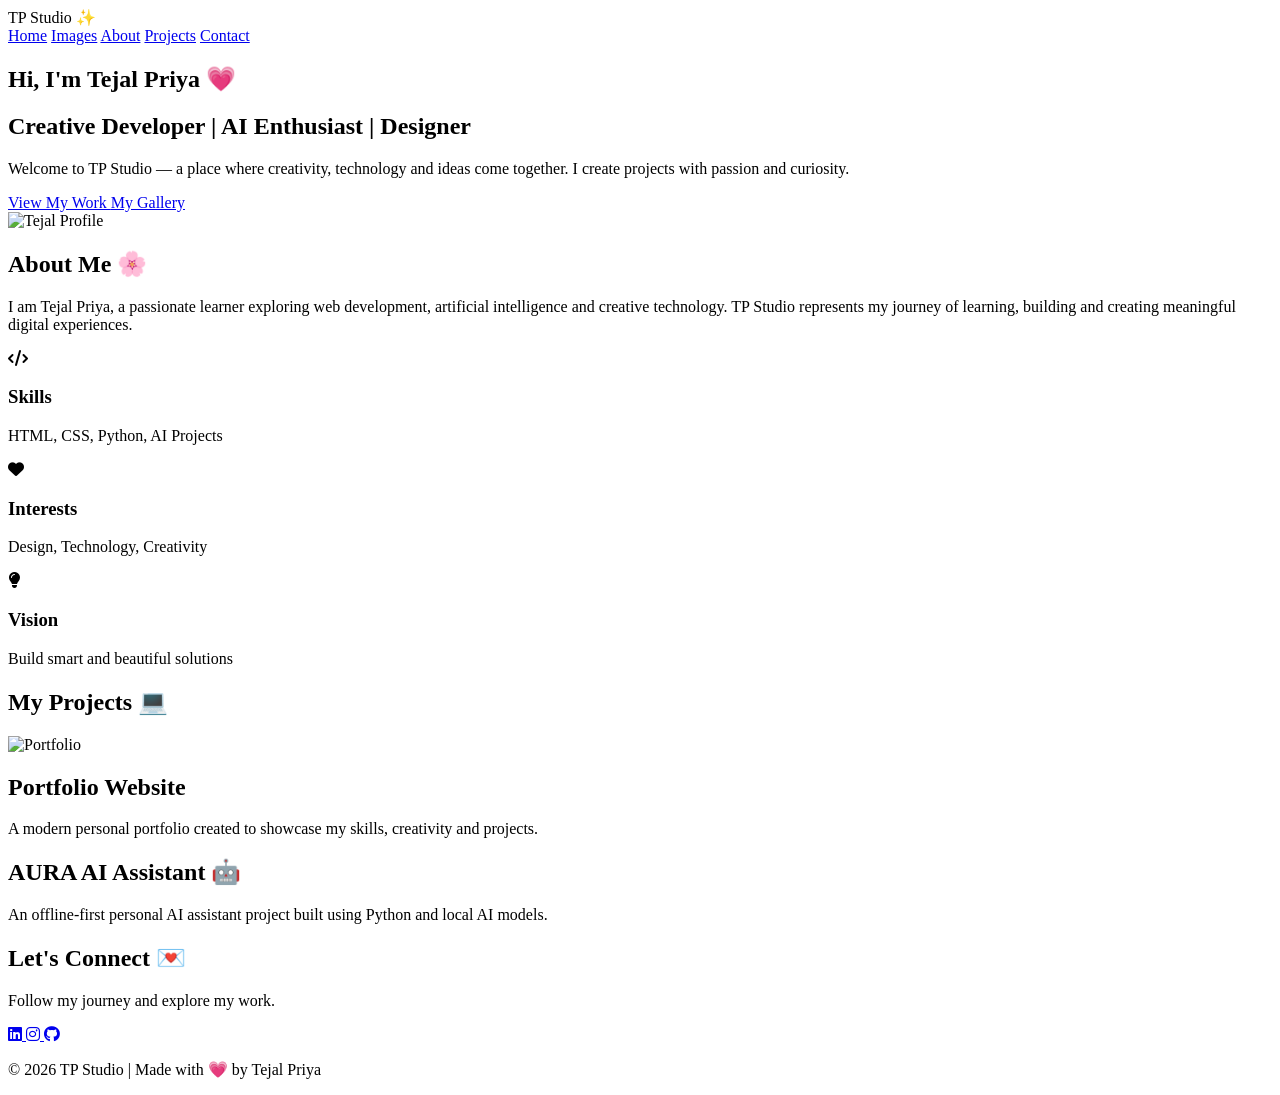
==== index.html @ d5c601ec "TP Studio portfolio website" ====
<!DOCTYPE html>
<html lang="en">

<head>

<meta charset="UTF-8">
<meta name="viewport" content="width=device-width, initial-scale=1.0">

<title>TP Studio | Tejal Priya</title>

<link rel="stylesheet" href="style.css">


<!-- Cute icons -->
<link rel="stylesheet" 
href="https://cdnjs.cloudflare.com/ajax/libs/font-awesome/6.5.0/css/all.min.css">


</head>


<body>


<!-- Navbar -->

<header>

<div class="logo">
TP Studio ✨
</div>


<nav>

<a href="index.html">Home</a>

<a href="image.html">Images</a>

<a href="#about">About</a>

<a href="#projects">Projects</a>

<a href="#contact">Contact</a>

</nav>


</header>





<!-- Hero Section -->

<section class="hero">


<div class="hero-text">


<h1>
Hi, I'm <span>Tejal Priya</span> 💗
</h1>


<h2>
Creative Developer | AI Enthusiast | Designer
</h2>


<p>

Welcome to TP Studio — a place where creativity,
technology and ideas come together.
I create projects with passion and curiosity.

</p>



<div class="buttons">

<a href="#projects" class="btn">
View My Work
</a>


<a href="image.html" class="btn">
My Gallery
</a>


</div>



</div>




<div class="hero-image">


<img src="images/profile.jpg" 
alt="Tejal Profile">


</div>



</section>







<!-- About Section -->


<section id="about" class="about">


<h1>
About Me 🌸
</h1>


<p>

I am Tejal Priya, a passionate learner exploring
web development, artificial intelligence and creative
technology.

TP Studio represents my journey of learning,
building and creating meaningful digital experiences.

</p>



<div class="info-box">


<div>

<i class="fa-solid fa-code"></i>

<h3>
Skills
</h3>

<p>
HTML, CSS, Python, AI Projects
</p>

</div>



<div>

<i class="fa-solid fa-heart"></i>

<h3>
Interests
</h3>

<p>
Design, Technology, Creativity
</p>

</div>



<div>

<i class="fa-solid fa-lightbulb"></i>

<h3>
Vision
</h3>

<p>
Build smart and beautiful solutions
</p>

</div>


</div>


</section>








<!-- Projects -->


<section id="projects" class="projects">


<h1>
My Projects 💻
</h1>



<div class="project-card">


<img src="images/portfolio.jpg"
alt="Portfolio">


<h2>
Portfolio Website
</h2>


<p>

A modern personal portfolio created to
showcase my skills, creativity and projects.

</p>


</div>




<div class="project-card">


<h2>
AURA AI Assistant 🤖
</h2>


<p>

An offline-first personal AI assistant project
built using Python and local AI models.

</p>


</div>




</section>








<!-- Contact -->


<section id="contact" class="contact">


<h1>
Let's Connect 💌
</h1>


<p>
Follow my journey and explore my work.
</p>



<div class="social">


<a href="#">
<i class="fa-brands fa-linkedin"></i>
</a>


<a href="#">
<i class="fa-brands fa-instagram"></i>
</a>


<a href="https://github.com/tejalpriya845-dot">
<i class="fa-brands fa-github"></i>
</a>


</div>



</section>






<footer>

<p>
© 2026 TP Studio | Made with 💗 by Tejal Priya
</p>

</footer>




</body>

</html>
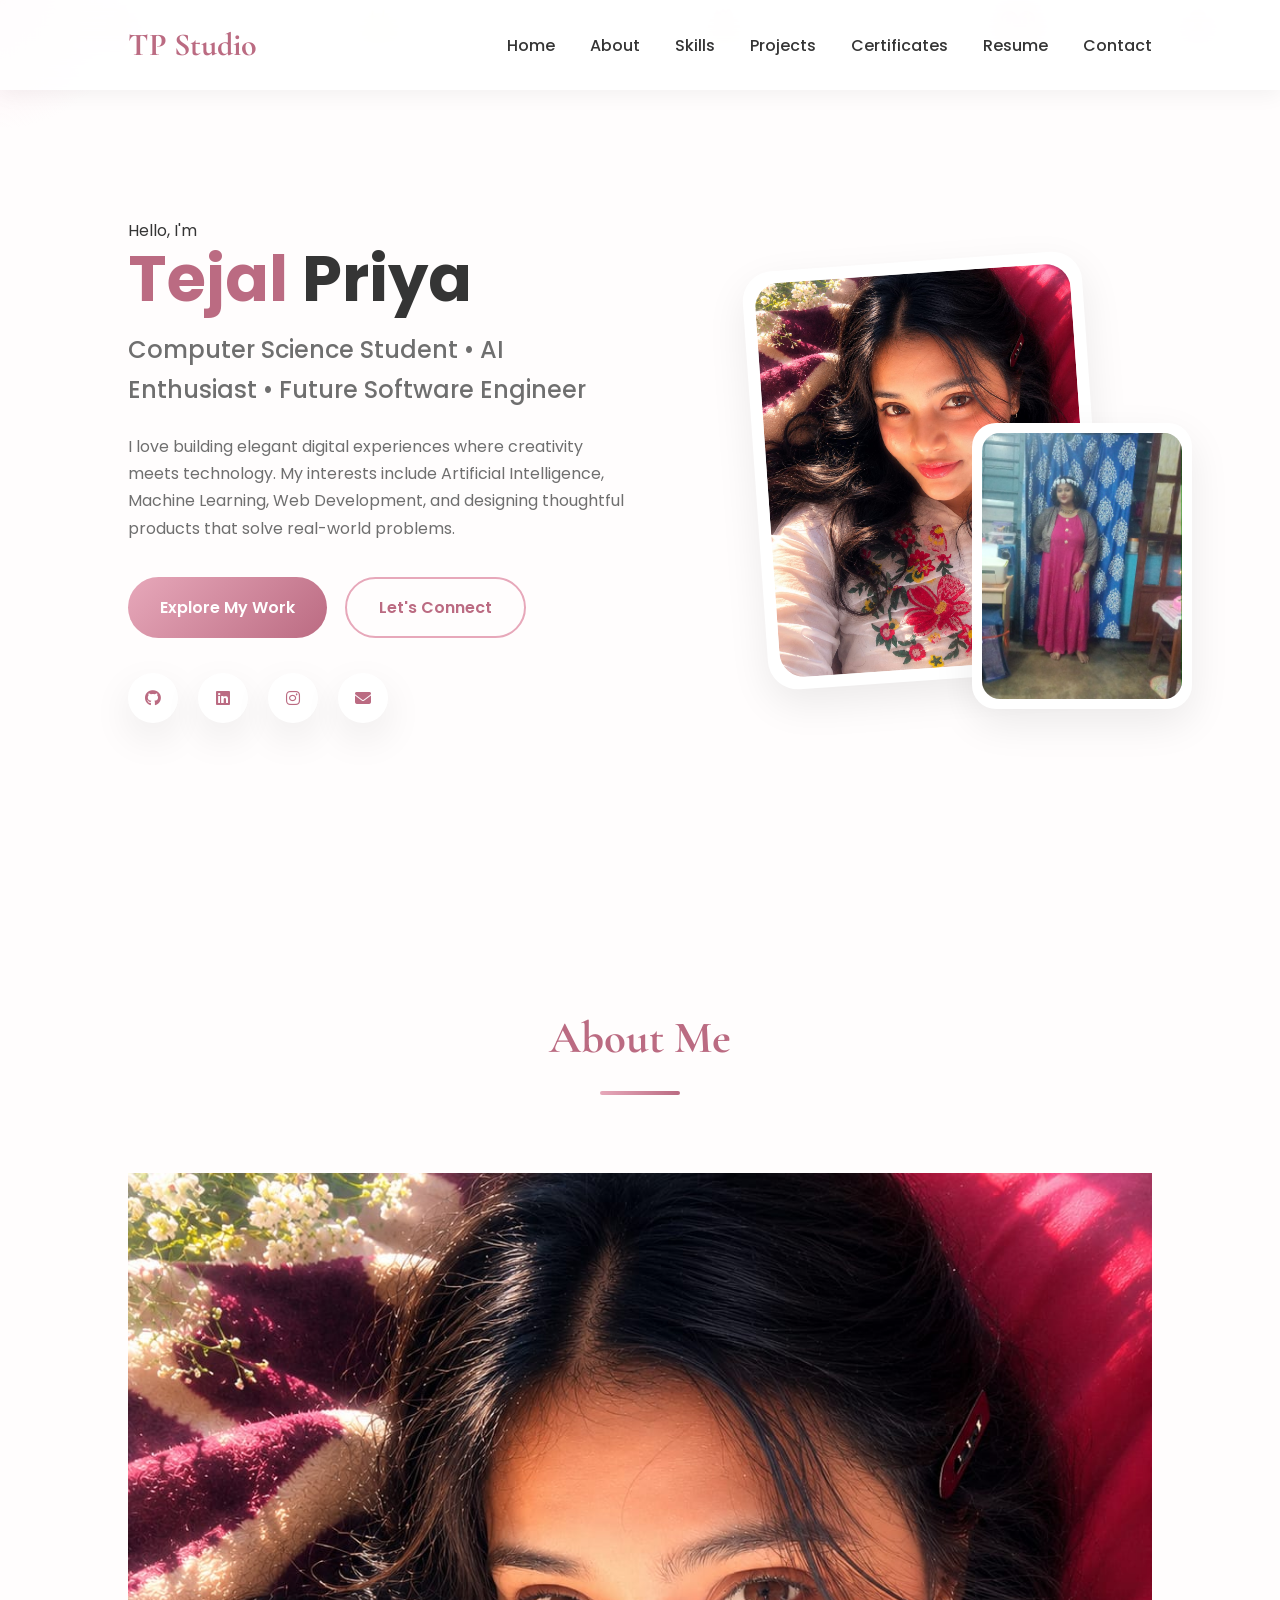
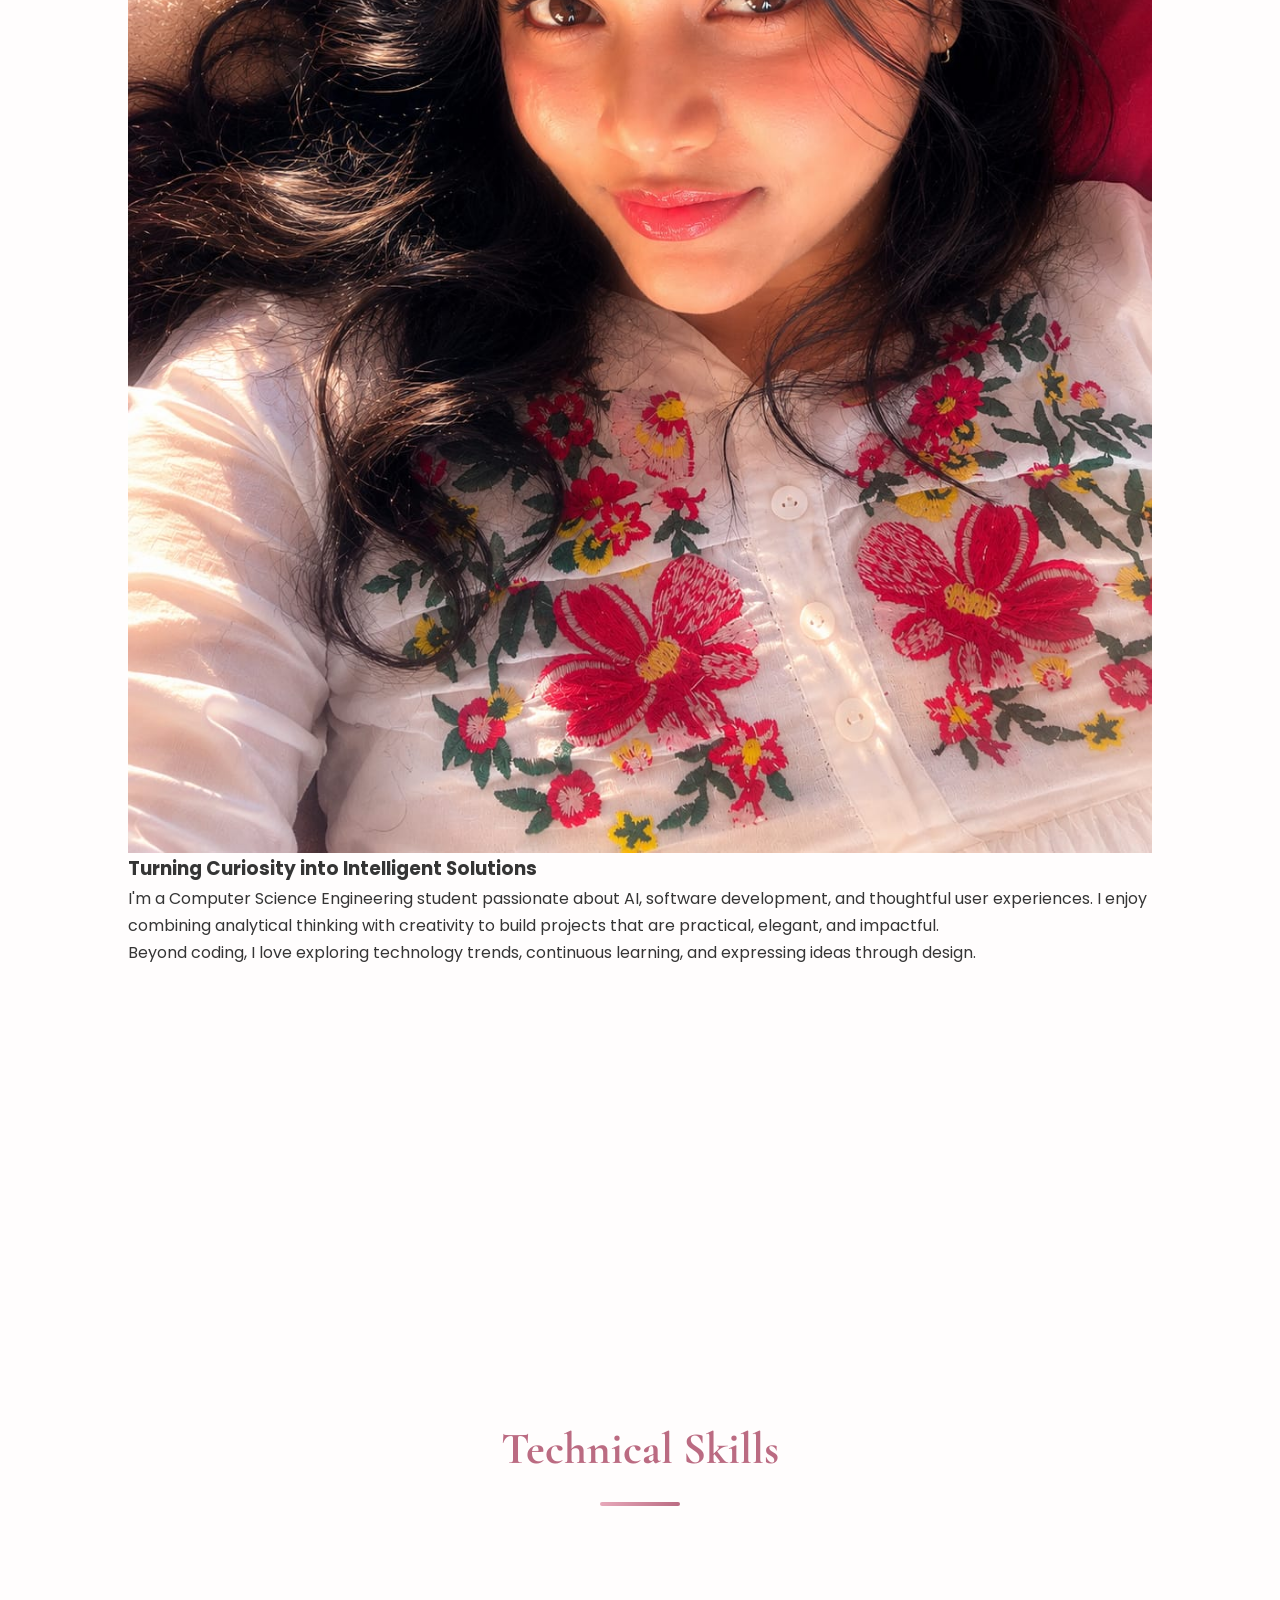
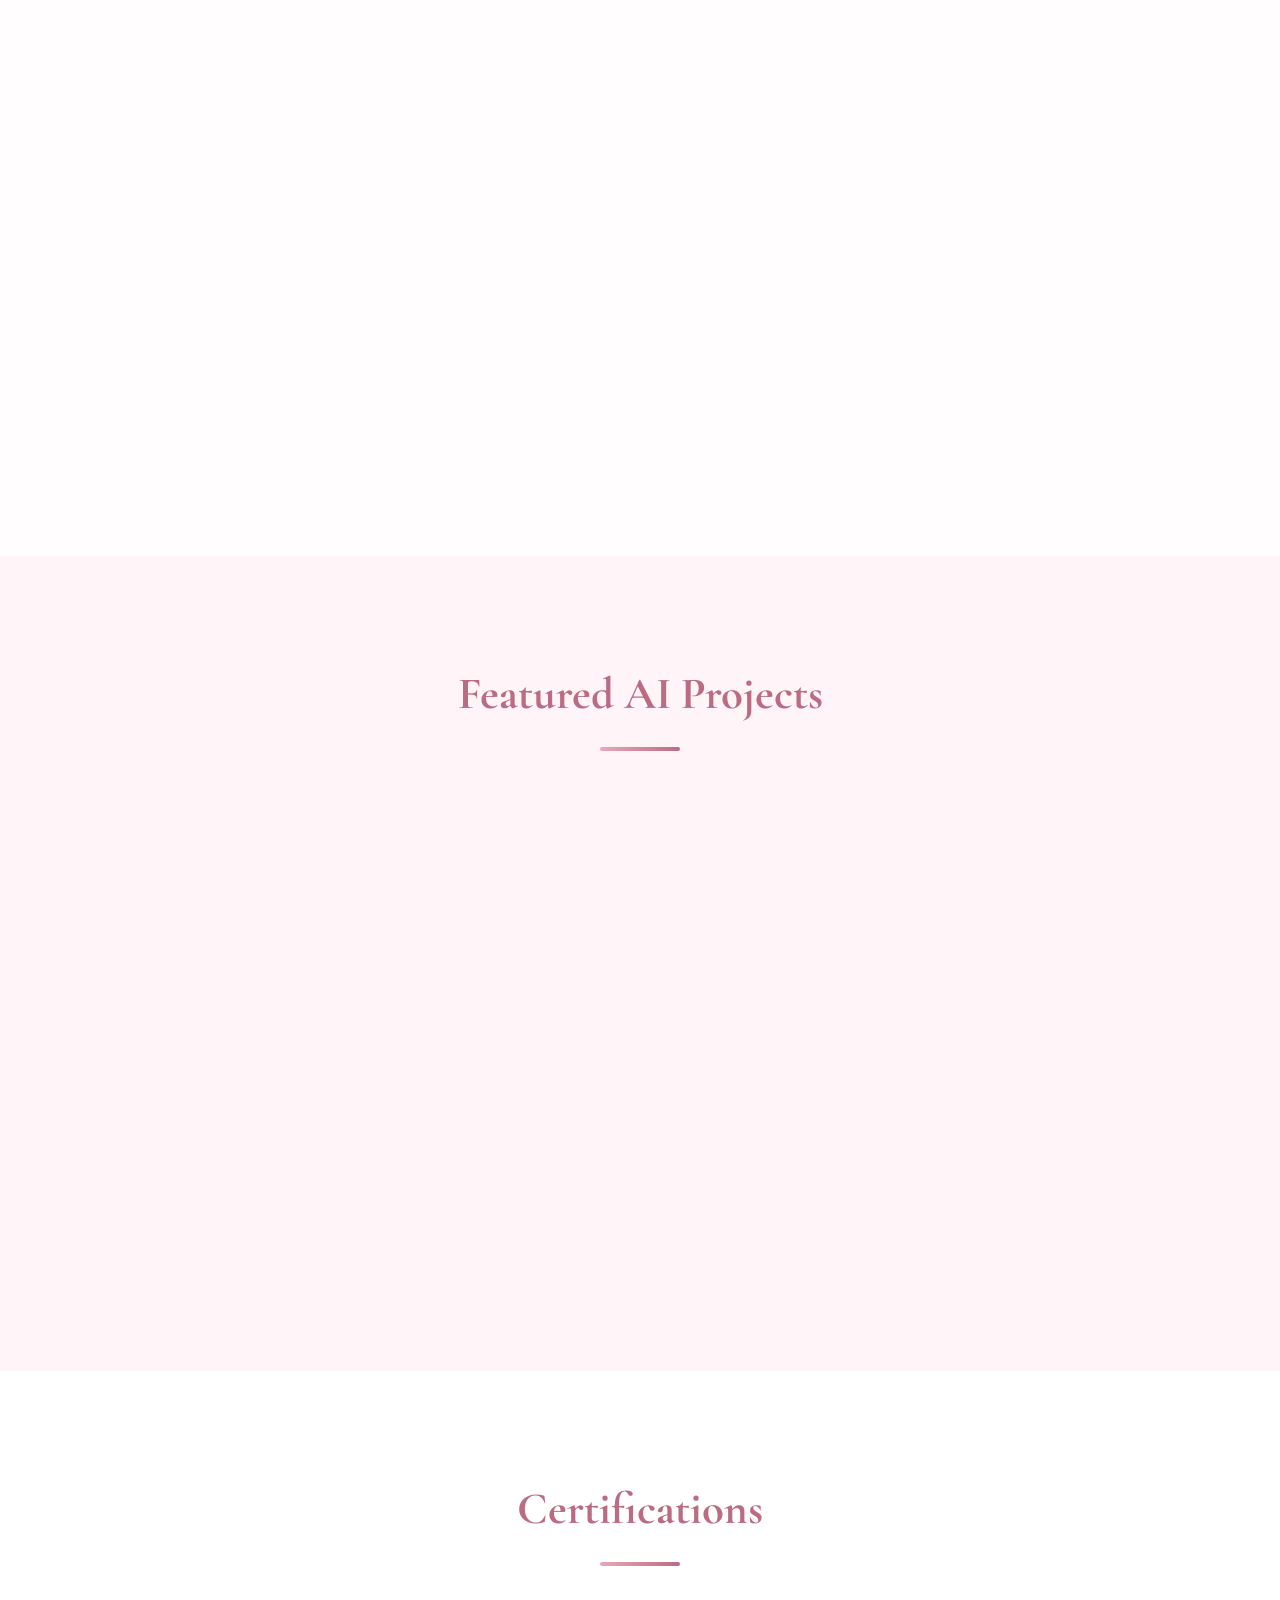
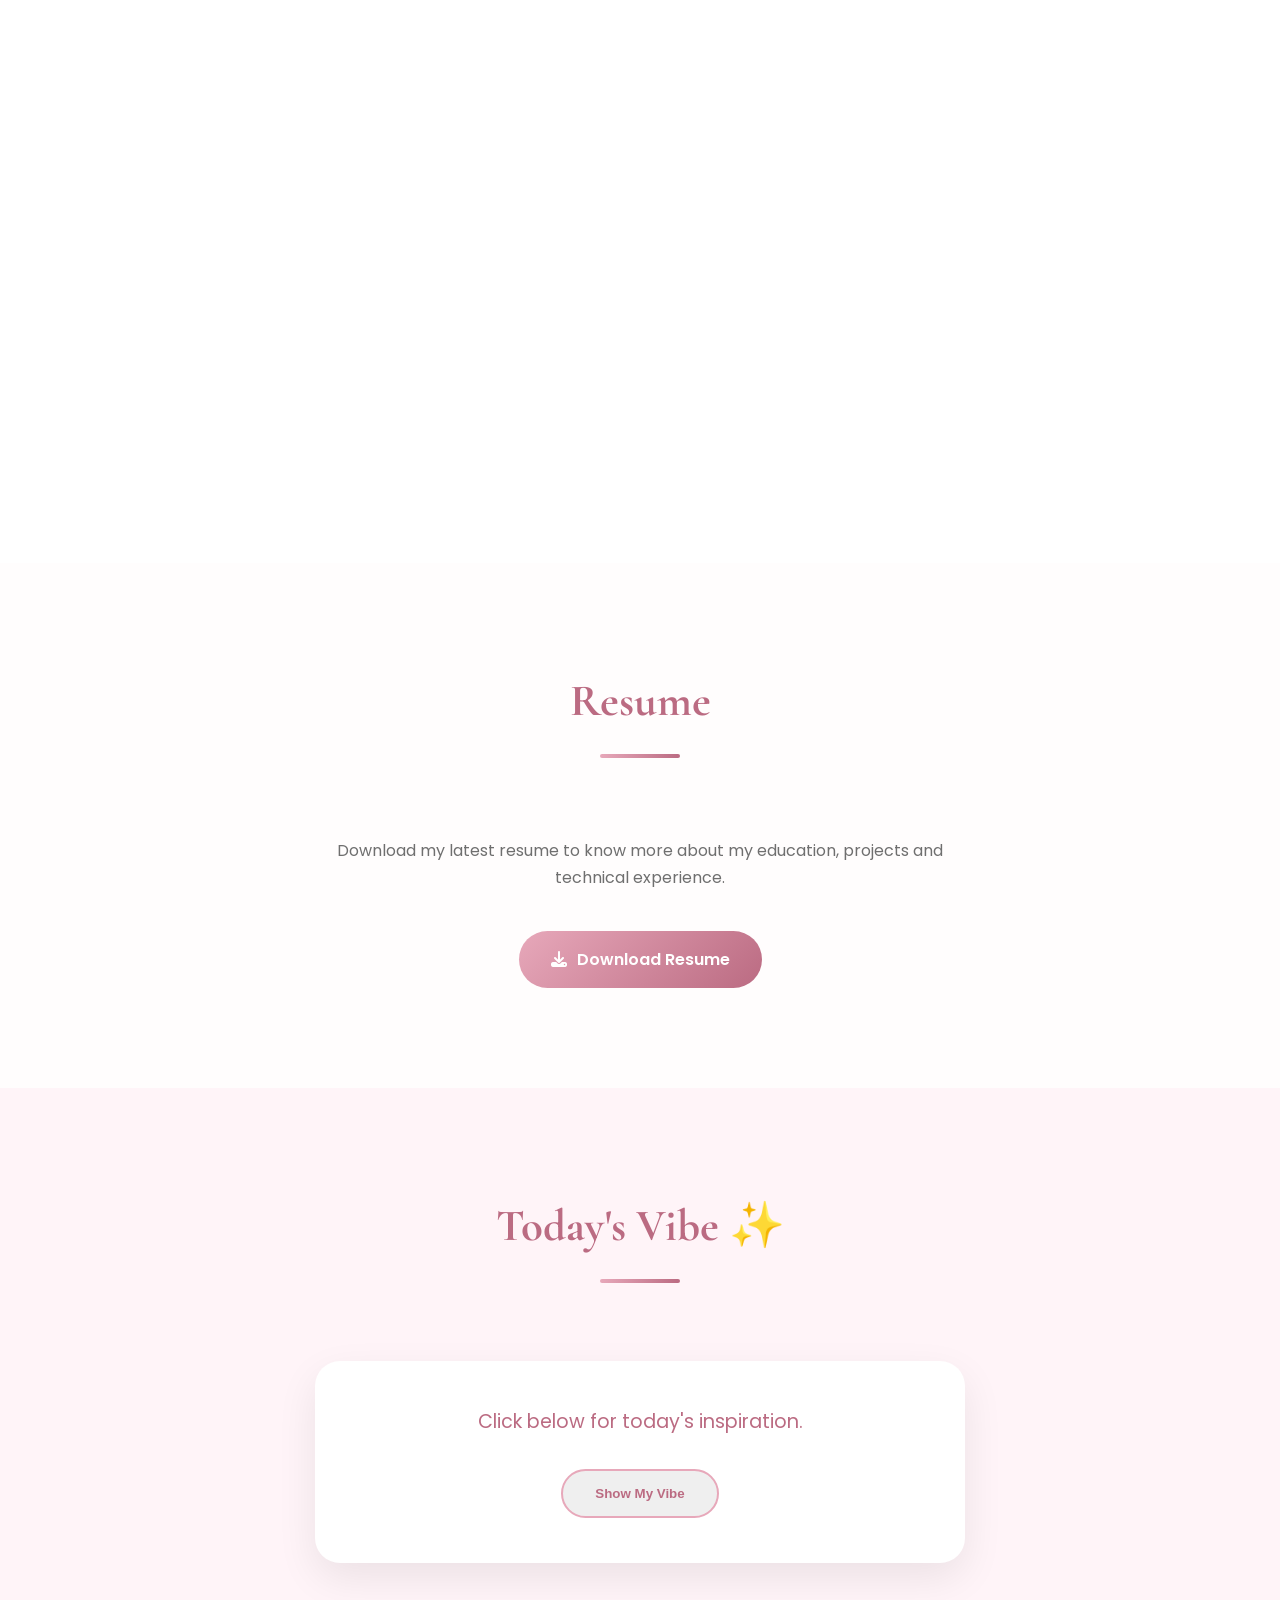
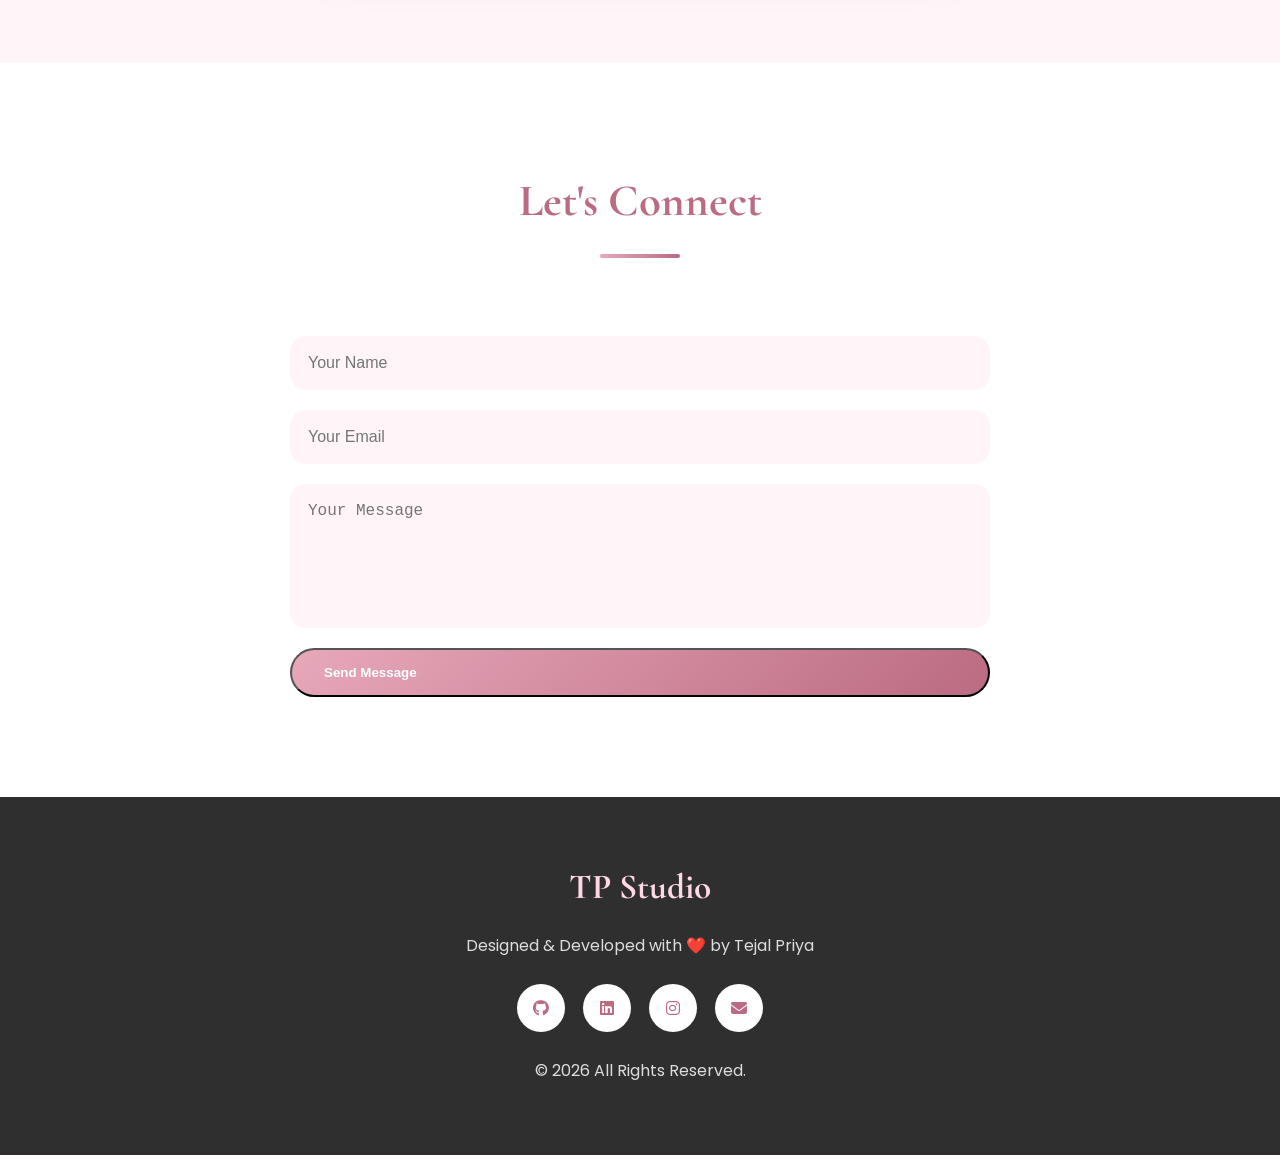
==== commit 7fa744e1: "Added animations.css and updated portfolio" ====
--- a/index.html
+++ b/index.html
@@ -2,334 +2,473 @@
 <html lang="en">
 
 <head>
-
-<meta charset="UTF-8">
-<meta name="viewport" content="width=device-width, initial-scale=1.0">
-
-<title>TP Studio | Tejal Priya</title>
-
-<link rel="stylesheet" href="style.css">
-
-
-<!-- Cute icons -->
-<link rel="stylesheet" 
-href="https://cdnjs.cloudflare.com/ajax/libs/font-awesome/6.5.0/css/all.min.css">
-
+    <meta charset="UTF-8">
+    <meta name="viewport" content="width=device-width, initial-scale=1.0">
+
+    <title>TP Studio | Tejal Priya</title>
+
+    <!-- Google Fonts -->
+    <link href="https://fonts.googleapis.com/css2?family=Poppins:wght@300;400;500;600;700&family=Cormorant+Garamond:wght@500;700&display=swap" rel="stylesheet">
+
+    <!-- Font Awesome -->
+    <link rel="stylesheet"
+        href="https://cdnjs.cloudflare.com/ajax/libs/font-awesome/6.7.1/css/all.min.css">
+
+    <!-- CSS -->
+    <link rel="stylesheet" href="css/style.css">
+    <link rel="stylesheet" href="css/animations.css">
 
 </head>
-
-
+<script src="js/script.js"></script>
 <body>
 
-
-<!-- Navbar -->
-
-<header>
-
-<div class="logo">
-TP Studio ✨
-</div>
-
-
-<nav>
-
-<a href="index.html">Home</a>
-
-<a href="image.html">Images</a>
-
-<a href="#about">About</a>
-
-<a href="#projects">Projects</a>
-
-<a href="#contact">Contact</a>
-
-</nav>
-
-
-</header>
-
-
-
-
-
-<!-- Hero Section -->
-
-<section class="hero">
-
-
-<div class="hero-text">
-
-
-<h1>
-Hi, I'm <span>Tejal Priya</span> 💗
-</h1>
-
-
-<h2>
-Creative Developer | AI Enthusiast | Designer
-</h2>
-
-
-<p>
-
-Welcome to TP Studio — a place where creativity,
-technology and ideas come together.
-I create projects with passion and curiosity.
-
-</p>
-
-
-
-<div class="buttons">
-
-<a href="#projects" class="btn">
-View My Work
-</a>
-
-
-<a href="image.html" class="btn">
-My Gallery
-</a>
-
-
-</div>
-
-
-
-</div>
-
-
-
-
-<div class="hero-image">
-
-
-<img src="images/profile.jpg" 
-alt="Tejal Profile">
-
-
-</div>
-
-
-
-</section>
-
-
-
-
-
-
-
-<!-- About Section -->
-
-
-<section id="about" class="about">
-
-
-<h1>
-About Me 🌸
-</h1>
-
-
-<p>
-
-I am Tejal Priya, a passionate learner exploring
-web development, artificial intelligence and creative
-technology.
-
-TP Studio represents my journey of learning,
-building and creating meaningful digital experiences.
-
-</p>
-
-
-
-<div class="info-box">
-
-
-<div>
-
-<i class="fa-solid fa-code"></i>
-
-<h3>
-Skills
-</h3>
-
-<p>
-HTML, CSS, Python, AI Projects
-</p>
-
-</div>
-
-
-
-<div>
-
-<i class="fa-solid fa-heart"></i>
-
-<h3>
-Interests
-</h3>
-
-<p>
-Design, Technology, Creativity
-</p>
-
-</div>
-
-
-
-<div>
-
-<i class="fa-solid fa-lightbulb"></i>
-
-<h3>
-Vision
-</h3>
-
-<p>
-Build smart and beautiful solutions
-</p>
-
-</div>
-
-
-</div>
-
-
-</section>
-
-
-
-
-
-
-
-
-<!-- Projects -->
-
-
-<section id="projects" class="projects">
-
-
-<h1>
-My Projects 💻
-</h1>
-
-
-
-<div class="project-card">
-
-
-<img src="images/portfolio.jpg"
-alt="Portfolio">
-
-
-<h2>
-Portfolio Website
-</h2>
-
-
-<p>
-
-A modern personal portfolio created to
-showcase my skills, creativity and projects.
-
-</p>
-
-
-</div>
-
-
-
-
-<div class="project-card">
-
-
-<h2>
-AURA AI Assistant 🤖
-</h2>
-
-
-<p>
-
-An offline-first personal AI assistant project
-built using Python and local AI models.
-
-</p>
-
-
-</div>
-
-
-
-
-</section>
-
-
-
-
-
-
-
-
-<!-- Contact -->
-
-
-<section id="contact" class="contact">
-
-
-<h1>
-Let's Connect 💌
-</h1>
-
-
-<p>
-Follow my journey and explore my work.
-</p>
-
-
-
-<div class="social">
-
-
-<a href="#">
-<i class="fa-brands fa-linkedin"></i>
-</a>
-
-
-<a href="#">
-<i class="fa-brands fa-instagram"></i>
-</a>
-
-
-<a href="https://github.com/tejalpriya845-dot">
-<i class="fa-brands fa-github"></i>
-</a>
-
-
-</div>
-
-
-
-</section>
-
-
-
-
-
-
-<footer>
-
-<p>
-© 2026 TP Studio | Made with 💗 by Tejal Priya
-</p>
-
-</footer>
-
-
-
+    <!-- Mouse Glow -->
+    <div class="cursor-glow"></div>
+
+    <!-- Floating Flowers -->
+    <div class="flowers">
+        <span>🌸</span>
+        <span>✨</span>
+        <span>🌷</span>
+        <span>💖</span>
+        <span>🌸</span>
+    </div>
+
+    <!-- ================= NAVBAR ================= -->
+
+    <header>
+
+        <div class="logo">
+            TP Studio
+        </div>
+
+        <nav>
+
+            <ul>
+
+                <li><a href="#home">Home</a></li>
+
+                <li><a href="#about">About</a></li>
+
+                <li><a href="#skills">Skills</a></li>
+
+                <li><a href="#projects">Projects</a></li>
+
+                <li><a href="#certifications">Certificates</a></li>
+
+                <li><a href="#resume">Resume</a></li>
+
+                <li><a href="#contact">Contact</a></li>
+
+            </ul>
+
+        </nav>
+
+    </header>
+
+    <!-- ================= HERO ================= -->
+
+    <section class="hero" id="home">
+
+        <div class="hero-left">
+
+            <p class="hello">
+                Hello, I'm
+            </p>
+
+            <h1>
+
+                <span>Tejal</span>
+
+                Priya
+
+            </h1>
+
+            <h2>
+                Computer Science Student • AI Enthusiast • Future Software Engineer
+            </h2>
+
+            <p class="hero-text">
+
+                I love building elegant digital experiences where creativity meets technology.
+                My interests include Artificial Intelligence, Machine Learning, Web Development,
+                and designing thoughtful products that solve real-world problems.
+
+            </p>
+
+            <div class="hero-buttons">
+
+                <a href="#projects" class="btn primary">
+                    Explore My Work
+                </a>
+
+                <a href="#contact" class="btn secondary">
+                    Let's Connect
+                </a>
+
+            </div>
+
+            <div class="social-icons">
+
+                <a href="#"><i class="fab fa-github"></i></a>
+
+                <a href="#"><i class="fab fa-linkedin"></i></a>
+
+                <a href="#"><i class="fab fa-instagram"></i></a>
+
+                <a href="#"><i class="fas fa-envelope"></i></a>
+
+            </div>
+
+        </div>
+
+        <div class="hero-right">
+
+            <div class="profile-card">
+
+                <img src="images/profile.jpg" alt="Tejal Priya">
+
+            </div>
+
+            <div class="portfolio-card">
+
+                <img src="images/portfolio.jpg" alt="Portfolio">
+
+            </div>
+
+        </div>
+
+    </section>
+
+    <!-- ================= ABOUT ================= -->
+
+    <section id="about" class="about">
+
+        <div class="section-title">
+
+            <h2>About Me</h2>
+
+            <span></span>
+
+        </div>
+
+        <div class="about-container">
+
+            <div class="about-image">
+
+                <img src="images/profile.jpg" alt="About Me">
+
+            </div>
+
+            <div class="about-content">
+
+                <h3>
+                    Turning Curiosity into Intelligent Solutions
+                </h3>
+
+                <p>
+
+                    I'm a Computer Science Engineering student passionate about AI,
+                    software development, and thoughtful user experiences.
+                    I enjoy combining analytical thinking with creativity to build
+                    projects that are practical, elegant, and impactful.
+
+                </p>
+
+                <p>
+
+                    Beyond coding, I love exploring technology trends,
+                    continuous learning, and expressing ideas through design.
+
+                </p>
+
+                <div class="about-cards">
+
+                    <div class="card">
+
+                        <i class="fas fa-graduation-cap"></i>
+
+                        <h4>Education</h4>
+
+                        <p>
+                            B.Tech Computer Science
+                        </p>
+
+                    </div>
+
+                    <div class="card">
+
+                        <i class="fas fa-brain"></i>
+
+                        <h4>AI & ML</h4>
+
+                        <p>
+                            Intelligent systems and automation.
+                        </p>
+
+                    </div>
+
+                    <div class="card">
+
+                        <i class="fas fa-code"></i>
+
+                        <h4>Development</h4>
+
+                        <p>
+                            Building modern responsive applications.
+                        </p>
+
+                    </div>
+
+                </div>
+
+            </div>
+
+        </div>
+
+    </section>
+
+    <!-- ================= SKILLS ================= -->
+
+    <section class="skills" id="skills">
+
+        <div class="section-title">
+
+            <h2>Technical Skills</h2>
+
+            <span></span>
+
+        </div>
+
+        <div class="skills-grid">
+
+            <div class="skill-card">
+                <i class="fab fa-python"></i>
+                <h3>Python</h3>
+            </div>
+
+            <div class="skill-card">
+                <i class="fab fa-java"></i>
+                <h3>Java</h3>
+            </div>
+
+            <div class="skill-card">
+                <i class="fab fa-html5"></i>
+                <h3>HTML5</h3>
+            </div>
+
+            <div class="skill-card">
+                <i class="fab fa-css3-alt"></i>
+                <h3>CSS3</h3>
+            </div>
+
+            <div class="skill-card">
+                <i class="fab fa-js"></i>
+                <h3>JavaScript</h3>
+            </div>
+
+            <div class="skill-card">
+                <i class="fas fa-robot"></i>
+                <h3>Artificial Intelligence</h3>
+            </div>
+
+            <div class="skill-card">
+                <i class="fas fa-chart-line"></i>
+                <h3>Machine Learning</h3>
+            </div>
+
+            <div class="skill-card">
+                <i class="fab fa-git-alt"></i>
+                <h3>Git & GitHub</h3>
+            </div>
+
+        </div>
+
+    </section>
+
+        <!-- ================= PROJECTS ================= -->
+
+    <section id="projects" class="projects">
+
+        <div class="section-title">
+            <h2>Featured AI Projects</h2>
+            <span></span>
+        </div>
+
+        <div class="projects-grid">
+
+            <div class="project-card">
+                <i class="fas fa-robot"></i>
+                <h3>AI Companion</h3>
+                <p>
+                    A conversational AI assistant designed to answer questions,
+                    automate tasks, and provide a friendly interactive experience.
+                </p>
+                <a href="#" class="project-btn">View Project</a>
+            </div>
+
+            <div class="project-card">
+                <i class="fas fa-user-graduate"></i>
+                <h3>College Admission Predictor</h3>
+                <p>
+                    Machine Learning based admission prediction system that helps
+                    students estimate admission chances using academic profiles.
+                </p>
+                <a href="#" class="project-btn">View Project</a>
+            </div>
+
+            <div class="project-card">
+                <i class="fas fa-laptop-code"></i>
+                <h3>TP Studio</h3>
+                <p>
+                    My premium personal portfolio showcasing my journey,
+                    technical skills, certifications and AI projects.
+                </p>
+                <a href="#" class="project-btn">View Project</a>
+            </div>
+
+        </div>
+
+    </section>
+
+    <!-- ================= CERTIFICATIONS ================= -->
+
+    <section id="certifications" class="certifications">
+
+        <div class="section-title">
+            <h2>Certifications</h2>
+            <span></span>
+        </div>
+
+        <div class="certificate-list">
+
+            <div class="certificate">
+                <h3>Python Programming</h3>
+                <p>Add your certification details here.</p>
+            </div>
+
+            <div class="certificate">
+                <h3>Artificial Intelligence</h3>
+                <p>Add your certification details here.</p>
+            </div>
+
+            <div class="certificate">
+                <h3>Machine Learning</h3>
+                <p>Add your certification details here.</p>
+            </div>
+
+        </div>
+
+    </section>
+
+    <!-- ================= RESUME ================= -->
+
+    <section id="resume" class="resume">
+
+        <div class="section-title">
+            <h2>Resume</h2>
+            <span></span>
+        </div>
+
+        <p>
+            Download my latest resume to know more about my education,
+            projects and technical experience.
+        </p>
+
+        <a href="resume.pdf" class="btn primary" download>
+            <i class="fas fa-download"></i>
+            Download Resume
+        </a>
+
+    </section>
+
+    <!-- ================= TODAY'S VIBE ================= -->
+
+    <section class="vibe">
+
+        <div class="section-title">
+            <h2>Today's Vibe ✨</h2>
+            <span></span>
+        </div>
+
+        <div class="vibe-box">
+
+            <p id="vibeText">
+                Click below for today's inspiration.
+            </p>
+
+            <button id="vibeButton" class="btn secondary">
+                Show My Vibe
+            </button>
+
+        </div>
+
+    </section>
+
+    <!-- ================= CONTACT ================= -->
+
+    <section id="contact" class="contact">
+
+        <div class="section-title">
+            <h2>Let's Connect</h2>
+            <span></span>
+        </div>
+
+        <form>
+
+            <input
+                type="text"
+                placeholder="Your Name"
+                required>
+
+            <input
+                type="email"
+                placeholder="Your Email"
+                required>
+
+            <textarea
+                rows="6"
+                placeholder="Your Message"></textarea>
+
+            <button type="submit" class="btn primary">
+                Send Message
+            </button>
+
+        </form>
+
+    </section>
+
+    <!-- ================= FOOTER ================= -->
+
+    <footer>
+
+        <h2>TP Studio</h2>
+
+        <p>
+            Designed & Developed with ❤️ by Tejal Priya
+        </p>
+
+        <div class="footer-icons">
+
+            <a href="#"><i class="fab fa-github"></i></a>
+
+            <a href="#"><i class="fab fa-linkedin"></i></a>
+
+            <a href="#"><i class="fab fa-instagram"></i></a>
+
+            <a href="#"><i class="fas fa-envelope"></i></a>
+
+        </div>
+
+        <p>
+            © 2026 All Rights Reserved.
+        </p>
+
+    </footer>
+
+    <!-- ================= JS ================= -->
+
+    <script src="js/script.js"></script>
 
 </body>
-
 </html>
--- a/css/style.css
+++ b/css/style.css
@@ -0,0 +1,1365 @@
+/* ==========================================
+   TP Studio Portfolio
+   style.css | Part 2A
+========================================== */
+
+/* Google Font */
+@import url('https://fonts.googleapis.com/css2?family=Poppins:wght@300;400;500;600;700&family=Cormorant+Garamond:wght@500;700&display=swap');
+
+/* ========== VARIABLES ========== */
+
+:root{
+
+    --bg:#fffdfd;
+    --white:#ffffff;
+
+    --pink:#ffe7ef;
+    --light-pink:#fff4f8;
+
+    --rose:#e7a8ba;
+
+    --rose-dark:#bb6b82;
+
+    --text:#353535;
+
+    --gray:#6f6f6f;
+
+    --shadow:0 15px 40px rgba(0,0,0,.08);
+
+    --radius:22px;
+
+    --transition:.35s ease;
+
+}
+
+/* ========== RESET ========== */
+
+*{
+
+    margin:0;
+
+    padding:0;
+
+    box-sizing:border-box;
+
+    scroll-behavior:smooth;
+
+}
+
+body{
+
+    font-family:"Poppins",sans-serif;
+
+    background:var(--bg);
+
+    color:var(--text);
+
+    overflow-x:hidden;
+
+    line-height:1.7;
+
+}
+
+img{
+
+    width:100%;
+
+    display:block;
+
+}
+
+a{
+
+    text-decoration:none;
+
+}
+
+ul{
+
+    list-style:none;
+
+}
+
+section{
+
+    padding:100px 10%;
+
+}
+
+/* ========== SCROLLBAR ========== */
+
+::-webkit-scrollbar{
+
+    width:10px;
+
+}
+
+::-webkit-scrollbar-thumb{
+
+    background:var(--rose);
+
+    border-radius:30px;
+
+}
+
+::-webkit-scrollbar-track{
+
+    background:#fff;
+
+}
+
+/* ========== HEADER ========== */
+
+header{
+
+    position:fixed;
+
+    top:0;
+
+    left:0;
+
+    width:100%;
+
+    padding:18px 10%;
+
+    display:flex;
+
+    justify-content:space-between;
+
+    align-items:center;
+
+    backdrop-filter:blur(18px);
+
+    background:rgba(255,255,255,.85);
+
+    z-index:1000;
+
+    box-shadow:0 5px 20px rgba(0,0,0,.05);
+
+}
+
+.logo{
+
+    font-size:2rem;
+
+    font-weight:700;
+
+    font-family:"Cormorant Garamond",serif;
+
+    color:var(--rose-dark);
+
+}
+
+nav ul{
+
+    display:flex;
+
+    gap:35px;
+
+}
+
+nav a{
+
+    color:var(--text);
+
+    font-weight:500;
+
+    transition:.3s;
+
+}
+
+nav a:hover{
+
+    color:var(--rose-dark);
+
+}
+
+/* ========== HERO ========== */
+
+.hero{
+
+    min-height:100vh;
+
+    display:grid;
+
+    grid-template-columns:1.1fr 1fr;
+
+    align-items:center;
+
+    gap:70px;
+
+    padding-top:140px;
+
+}
+
+/* LEFT */
+
+.hero-left h1{
+
+    font-size:4rem;
+
+    line-height:1.1;
+
+    margin-bottom:15px;
+
+}
+
+.hero-left h1 span{
+
+    color:var(--rose-dark);
+
+}
+
+.hero-left h2{
+
+    color:var(--gray);
+
+    margin-bottom:22px;
+
+    font-weight:500;
+
+}
+
+.hero-text{
+
+    max-width:600px;
+
+    color:var(--gray);
+
+    margin-bottom:35px;
+
+}
+
+/* BUTTONS */
+
+.hero-buttons{
+
+    display:flex;
+
+    gap:18px;
+
+    margin-bottom:35px;
+
+}
+
+.btn{
+
+    padding:15px 32px;
+
+    border-radius:50px;
+
+    transition:.4s;
+
+    display:inline-flex;
+
+    align-items:center;
+
+    gap:10px;
+
+    font-weight:600;
+
+}
+
+.primary{
+
+    background:linear-gradient(135deg,var(--rose),var(--rose-dark));
+
+    color:white;
+
+}
+
+.secondary{
+
+    border:2px solid var(--rose);
+
+    color:var(--rose-dark);
+
+}
+
+.primary:hover{
+
+    transform:translateY(-5px);
+
+    box-shadow:0 15px 30px rgba(231,168,186,.35);
+
+}
+
+.secondary:hover{
+
+    background:var(--pink);
+
+}
+
+/* SOCIAL */
+
+.social-icons{
+
+    display:flex;
+
+    gap:20px;
+
+}
+
+.social-icons a{
+
+    width:50px;
+
+    height:50px;
+
+    display:flex;
+
+    justify-content:center;
+
+    align-items:center;
+
+    background:white;
+
+    color:var(--rose-dark);
+
+    border-radius:50%;
+
+    box-shadow:var(--shadow);
+
+    transition:.3s;
+
+}
+
+.social-icons a:hover{
+
+    transform:translateY(-6px) rotate(8deg);
+
+}
+
+/* RIGHT */
+
+.hero-right{
+
+    position:relative;
+
+    display:flex;
+
+    justify-content:center;
+
+    align-items:center;
+
+}
+
+/* PROFILE CARD */
+
+.profile-card{
+
+    width:340px;
+
+    border-radius:30px;
+
+    overflow:hidden;
+
+    background:white;
+
+    padding:12px;
+
+    box-shadow:var(--shadow);
+
+    transform:rotate(-4deg);
+
+    transition:.4s;
+
+}
+
+.profile-card img{
+
+    border-radius:25px;
+
+}
+
+.profile-card:hover{
+
+    transform:rotate(0deg) scale(1.03);
+
+}
+
+/* PORTFOLIO CARD */
+
+.portfolio-card{
+
+    position:absolute;
+
+    width:220px;
+
+    right:-40px;
+
+    bottom:-30px;
+
+    border-radius:24px;
+
+    overflow:hidden;
+
+    background:white;
+
+    padding:10px;
+
+    box-shadow:var(--shadow);
+
+    transition:.4s;
+
+}
+
+.portfolio-card img{
+
+    border-radius:18px;
+
+}
+
+.portfolio-card:hover{
+
+    transform:translateY(-8px);
+
+}
+
+/* SECTION TITLES */
+
+.section-title{
+
+    text-align:center;
+
+    margin-bottom:70px;
+
+}
+
+.section-title h2{
+
+    font-size:2.8rem;
+
+    font-family:"Cormorant Garamond",serif;
+
+    color:var(--rose-dark);
+
+}
+
+.section-title span{
+
+    display:inline-block;
+
+    width:80px;
+
+    height:4px;
+
+    margin-top:10px;
+
+    border-radius:50px;
+
+    background:linear-gradient(to right,var(--rose),var(--rose-dark));
+/* =====================================================
+   ABOUT SECTION
+===================================================== */
+
+.about{
+
+    background:var(--light-pink);
+
+}
+
+.about-container{
+
+    display:grid;
+
+    grid-template-columns:350px 1fr;
+
+    gap:70px;
+
+    align-items:center;
+
+}
+
+.about-image{
+
+    background:white;
+
+    padding:12px;
+
+    border-radius:25px;
+
+    box-shadow:var(--shadow);
+
+}
+
+.about-image img{
+
+    border-radius:20px;
+
+}
+
+.about-content h3{
+
+    font-size:2rem;
+
+    color:var(--rose-dark);
+
+    margin-bottom:20px;
+
+    font-family:"Cormorant Garamond",serif;
+
+}
+
+.about-content p{
+
+    color:var(--gray);
+
+    margin-bottom:18px;
+
+}
+
+.about-cards{
+
+    display:grid;
+
+    grid-template-columns:repeat(3,1fr);
+
+    gap:20px;
+
+    margin-top:35px;
+
+}
+
+.card{
+
+    background:white;
+
+    border-radius:20px;
+
+    padding:30px 20px;
+
+    text-align:center;
+
+    box-shadow:var(--shadow);
+
+    transition:.35s;
+
+}
+
+.card i{
+
+    font-size:2rem;
+
+    color:var(--rose-dark);
+
+    margin-bottom:15px;
+
+}
+
+.card h4{
+
+    margin-bottom:10px;
+
+    color:var(--text);
+
+}
+
+.card p{
+
+    font-size:.95rem;
+
+    color:var(--gray);
+
+}
+
+.card:hover{
+
+    transform:translateY(-10px);
+
+}
+
+/* =====================================================
+   SKILLS SECTION
+===================================================== */
+
+.skills{
+
+    background:white;
+
+}
+
+.skills-grid{
+
+    display:grid;
+
+    grid-template-columns:repeat(auto-fit,minmax(220px,1fr));
+
+    gap:30px;
+
+}
+
+.skill-card{
+
+    background:linear-gradient(145deg,#ffffff,#fff5f8);
+
+    border-radius:25px;
+
+    padding:40px 20px;
+
+    text-align:center;
+
+    box-shadow:var(--shadow);
+
+    transition:.35s;
+
+    border:1px solid rgba(231,168,186,.15);
+
+}
+
+.skill-card i{
+
+    font-size:3rem;
+
+    color:var(--rose-dark);
+
+    margin-bottom:18px;
+
+}
+
+.skill-card h3{
+
+    font-size:1.15rem;
+
+    font-weight:600;
+
+}
+
+.skill-card:hover{
+
+    transform:translateY(-12px);
+
+    box-shadow:0 25px 50px rgba(231,168,186,.25);
+
+}
+
+/* =====================================================
+   SMALL ANIMATIONS
+===================================================== */
+
+.card,
+
+.skill-card,
+
+.profile-card,
+
+.portfolio-card,
+
+.project-card{
+
+    transition:all .35s ease;
+
+}
+
+html{
+
+    scroll-padding-top:100px;
+
+}
+}
+/* =====================================================
+   PROJECTS
+===================================================== */
+
+.projects{
+    background:var(--light-pink);
+}
+
+.projects-grid{
+    display:grid;
+    grid-template-columns:repeat(auto-fit,minmax(300px,1fr));
+    gap:30px;
+}
+
+.project-card{
+
+    background:white;
+    border-radius:25px;
+    padding:35px 30px;
+    text-align:center;
+
+    box-shadow:var(--shadow);
+
+    transition:.35s;
+
+}
+
+.project-card i{
+
+    font-size:3rem;
+
+    color:var(--rose-dark);
+
+    margin-bottom:20px;
+
+}
+
+.project-card h3{
+
+    margin-bottom:15px;
+
+    font-size:1.4rem;
+
+}
+
+.project-card p{
+
+    color:var(--gray);
+
+    margin-bottom:25px;
+
+}
+
+.project-btn{
+
+    display:inline-block;
+
+    padding:12px 28px;
+
+    background:linear-gradient(135deg,var(--rose),var(--rose-dark));
+
+    color:white;
+
+    border-radius:50px;
+
+    transition:.3s;
+
+}
+
+.project-btn:hover{
+
+    transform:translateY(-5px);
+
+}
+
+/* =====================================================
+   CERTIFICATIONS
+===================================================== */
+
+.certifications{
+
+    background:white;
+
+}
+
+.certificate-list{
+
+    display:grid;
+
+    gap:25px;
+
+}
+
+.certificate{
+
+    background:var(--light-pink);
+
+    padding:28px;
+
+    border-left:6px solid var(--rose-dark);
+
+    border-radius:18px;
+
+    box-shadow:var(--shadow);
+
+    transition:.3s;
+
+}
+
+.certificate:hover{
+
+    transform:translateX(10px);
+
+}
+
+.certificate h3{
+
+    color:var(--rose-dark);
+
+    margin-bottom:8px;
+
+}
+
+.certificate p{
+
+    color:var(--gray);
+
+}
+
+/* =====================================================
+   RESUME
+===================================================== */
+
+.resume{
+
+    text-align:center;
+
+    background:#fffdfd;
+
+}
+
+.resume p{
+
+    max-width:650px;
+
+    margin:20px auto 40px;
+
+    color:var(--gray);
+
+}
+
+/* =====================================================
+   TODAY'S VIBE
+===================================================== */
+
+.vibe{
+
+    background:var(--light-pink);
+
+    text-align:center;
+
+}
+
+.vibe-box{
+
+    max-width:650px;
+
+    margin:auto;
+
+    background:white;
+
+    padding:45px;
+
+    border-radius:25px;
+
+    box-shadow:var(--shadow);
+
+}
+
+.vibe-box p{
+
+    font-size:1.2rem;
+
+    color:var(--rose-dark);
+
+    margin-bottom:30px;
+
+}
+
+/* =====================================================
+   CONTACT
+===================================================== */
+
+.contact{
+
+    background:white;
+
+}
+
+.contact form{
+
+    max-width:700px;
+
+    margin:auto;
+
+    display:flex;
+
+    flex-direction:column;
+
+    gap:20px;
+
+}
+
+.contact input,
+
+.contact textarea{
+
+    width:100%;
+
+    padding:18px;
+
+    border:none;
+
+    border-radius:16px;
+
+    background:var(--light-pink);
+
+    font-size:1rem;
+
+    outline:none;
+
+}
+
+.contact textarea{
+
+    resize:none;
+
+}
+
+/* =====================================================
+   FOOTER
+===================================================== */
+
+footer{
+
+    background:#2f2f2f;
+
+    color:white;
+
+    text-align:center;
+
+    padding:60px 20px;
+
+}
+
+footer h2{
+
+    font-family:"Cormorant Garamond",serif;
+
+    color:#ffd7e5;
+
+    font-size:2.2rem;
+
+    margin-bottom:15px;
+
+}
+
+footer p{
+
+    margin:10px 0;
+
+    color:#dddddd;
+
+}
+
+.footer-icons{
+
+    display:flex;
+
+    justify-content:center;
+
+    gap:18px;
+
+    margin:25px 0;
+
+}
+
+.footer-icons a{
+
+    width:48px;
+
+    height:48px;
+
+    border-radius:50%;
+
+    display:flex;
+
+    justify-content:center;
+
+    align-items:center;
+
+    background:white;
+
+    color:var(--rose-dark);
+
+    transition:.3s;
+
+}
+
+.footer-icons a:hover{
+
+    transform:translateY(-8px);
+
+}
+/* =====================================================
+   TP STUDIO
+   style.css | Part 2D
+   Responsive Design + Final Polish
+===================================================== */
+
+/* Floating Background Elements */
+
+.flowers{
+
+    position:fixed;
+
+    inset:0;
+
+    pointer-events:none;
+
+    overflow:hidden;
+
+    z-index:-1;
+
+}
+
+.flowers span{
+
+    position:absolute;
+
+    font-size:2rem;
+
+    opacity:.18;
+
+    animation:floatFlower 18s linear infinite;
+
+}
+
+.flowers span:nth-child(1){
+
+    left:8%;
+
+    animation-delay:0s;
+
+}
+
+.flowers span:nth-child(2){
+
+    left:28%;
+
+    animation-delay:4s;
+
+}
+
+.flowers span:nth-child(3){
+
+    left:55%;
+
+    animation-delay:8s;
+
+}
+
+.flowers span:nth-child(4){
+
+    left:78%;
+
+    animation-delay:12s;
+
+}
+
+.flowers span:nth-child(5){
+
+    left:92%;
+
+    animation-delay:16s;
+
+}
+
+/* Mouse Glow */
+
+.cursor-glow{
+
+    width:260px;
+
+    height:260px;
+
+    position:fixed;
+
+    border-radius:50%;
+
+    background:radial-gradient(circle,
+    rgba(255,214,228,.45) 0%,
+    rgba(255,214,228,0) 70%);
+
+    pointer-events:none;
+
+    transform:translate(-50%,-50%);
+
+    z-index:-1;
+
+}
+
+/* Smooth Hover */
+
+.project-card:hover,
+.skill-card:hover,
+.card:hover,
+.certificate:hover{
+
+    transform:translateY(-12px);
+
+}
+
+/* Smooth Images */
+
+.profile-card img,
+.portfolio-card img{
+
+    transition:.45s;
+
+}
+
+.profile-card:hover img,
+.portfolio-card:hover img{
+
+    transform:scale(1.05);
+
+}
+
+/* =====================================================
+   TABLET
+===================================================== */
+
+@media(max-width:992px){
+
+header{
+
+padding:18px 6%;
+
+}
+
+section{
+
+padding:90px 6%;
+
+}
+
+.hero{
+
+grid-template-columns:1fr;
+
+text-align:center;
+
+}
+
+.hero-left{
+
+order:2;
+
+}
+
+.hero-right{
+
+order:1;
+
+margin-bottom:50px;
+
+}
+
+.hero-buttons{
+
+justify-content:center;
+
+}
+
+.social-icons{
+
+justify-content:center;
+
+}
+
+.about-container{
+
+grid-template-columns:1fr;
+
+text-align:center;
+
+}
+
+.about-image{
+
+max-width:340px;
+
+margin:auto;
+
+}
+
+.about-cards{
+
+grid-template-columns:1fr;
+
+}
+
+}
+
+/* =====================================================
+   MOBILE
+===================================================== */
+
+@media(max-width:768px){
+
+.logo{
+
+font-size:1.7rem;
+
+}
+
+nav ul{
+
+flex-wrap:wrap;
+
+justify-content:center;
+
+gap:16px;
+
+}
+
+.hero-left h1{
+
+font-size:2.8rem;
+
+}
+
+.hero-left h2{
+
+font-size:1.15rem;
+
+}
+
+.profile-card{
+
+width:280px;
+
+}
+
+.portfolio-card{
+
+width:170px;
+
+right:-10px;
+
+bottom:-20px;
+
+}
+
+.section-title h2{
+
+font-size:2.2rem;
+
+}
+
+.skills-grid{
+
+grid-template-columns:1fr;
+
+}
+
+.projects-grid{
+
+grid-template-columns:1fr;
+
+}
+
+.contact form{
+
+width:100%;
+
+}
+
+footer{
+
+padding:50px 15px;
+
+}
+
+}
+
+/* =====================================================
+   SMALL PHONES
+===================================================== */
+
+@media(max-width:480px){
+
+.hero{
+
+padding-top:120px;
+
+}
+
+.hero-left h1{
+
+font-size:2.3rem;
+
+}
+
+.hero-buttons{
+
+flex-direction:column;
+
+align-items:center;
+
+}
+
+.btn{
+
+width:100%;
+
+justify-content:center;
+
+}
+
+.profile-card{
+
+width:240px;
+
+}
+
+.portfolio-card{
+
+display:none;
+
+}
+
+.social-icons{
+
+flex-wrap:wrap;
+
+}
+
+}
+.project-card,
+.skill-card,
+.card,
+.certificate{
+
+    opacity:0;
+
+    transform:translateY(40px);
+
+    transition:.8s ease;
+
+}
+
+.show{
+
+    opacity:1;
+
+    transform:translateY(0);
+
+}
+
+nav a.active{
+
+    color:var(--rose-dark);
+
+    font-weight:700;
+
+}
+.show{
+
+opacity:1;
+
+transform:translateY(0);
+
+}
+
+.project-card,
+.skill-card,
+.card,
+.certificate{
+
+opacity:0;
+
+transform:translateY(40px);
+
+transition:.7s ease;
+
+}
+
+nav a.active{
+
+color:var(--rose-dark);
+
+font-weight:700;
+
+}
--- a/css/animations.css
+++ b/css/animations.css
@@ -0,0 +1,258 @@
+/* ==========================================
+   TP Studio
+   animations.css
+========================================== */
+
+/* Floating Flowers */
+
+@keyframes floatFlower {
+
+    0%{
+        transform:translateY(110vh) rotate(0deg);
+        opacity:0;
+    }
+
+    10%{
+        opacity:.25;
+    }
+
+    50%{
+        transform:translateY(40vh) rotate(180deg);
+    }
+
+    100%{
+        transform:translateY(-120px) rotate(360deg);
+        opacity:0;
+    }
+
+}
+
+/* Hero Fade */
+
+@keyframes heroLeft{
+
+    from{
+
+        opacity:0;
+
+        transform:translateX(-80px);
+
+    }
+
+    to{
+
+        opacity:1;
+
+        transform:translateX(0);
+
+    }
+
+}
+
+@keyframes heroRight{
+
+    from{
+
+        opacity:0;
+
+        transform:translateX(80px);
+
+    }
+
+    to{
+
+        opacity:1;
+
+        transform:translateX(0);
+
+    }
+
+}
+
+.hero-left{
+
+    animation:heroLeft 1s ease;
+
+}
+
+.hero-right{
+
+    animation:heroRight 1s ease;
+
+}
+
+/* Floating Profile */
+
+@keyframes floating{
+
+    0%{
+
+        transform:translateY(0px);
+
+    }
+
+    50%{
+
+        transform:translateY(-12px);
+
+    }
+
+    100%{
+
+        transform:translateY(0px);
+
+    }
+
+}
+
+.profile-card{
+
+    animation:floating 5s ease-in-out infinite;
+
+}
+
+/* Fade Up */
+
+@keyframes fadeUp{
+
+    from{
+
+        opacity:0;
+
+        transform:translateY(50px);
+
+    }
+
+    to{
+
+        opacity:1;
+
+        transform:translateY(0);
+
+    }
+
+}
+
+.section-title{
+
+    animation:fadeUp .8s ease;
+
+}
+
+.project-card{
+
+    animation:fadeUp .9s ease;
+
+}
+
+.skill-card{
+
+    animation:fadeUp .9s ease;
+
+}
+
+.card{
+
+    animation:fadeUp .9s ease;
+
+}
+
+.certificate{
+
+    animation:fadeUp .9s ease;
+
+}
+
+/* Button Glow */
+
+@keyframes glow{
+
+    0%{
+
+        box-shadow:0 0 0 rgba(231,168,186,.2);
+
+    }
+
+    50%{
+
+        box-shadow:0 0 30px rgba(231,168,186,.45);
+
+    }
+
+    100%{
+
+        box-shadow:0 0 0 rgba(231,168,186,.2);
+
+    }
+
+}
+
+.primary{
+
+    animation:glow 3s infinite;
+
+}
+
+/* Social Icons */
+
+.social-icons a{
+
+    transition:.35s;
+
+}
+
+.social-icons a:hover{
+
+    transform:translateY(-8px) scale(1.15);
+
+}
+
+/* Footer Icons */
+
+.footer-icons a{
+
+    transition:.35s;
+
+}
+
+.footer-icons a:hover{
+
+    transform:rotate(360deg);
+
+}
+
+/* Contact Fields */
+
+.contact input:focus,
+
+.contact textarea:focus{
+
+    border:2px solid var(--rose-dark);
+
+    background:white;
+
+}
+
+/* Project Cards */
+
+.project-card:hover{
+
+    transform:translateY(-12px) scale(1.03);
+
+}
+
+/* Skill Cards */
+
+.skill-card:hover{
+
+    transform:translateY(-12px) rotate(1deg);
+
+}
+
+/* Certificate */
+
+.certificate:hover{
+
+    transform:translateX(12px);
+
+}
